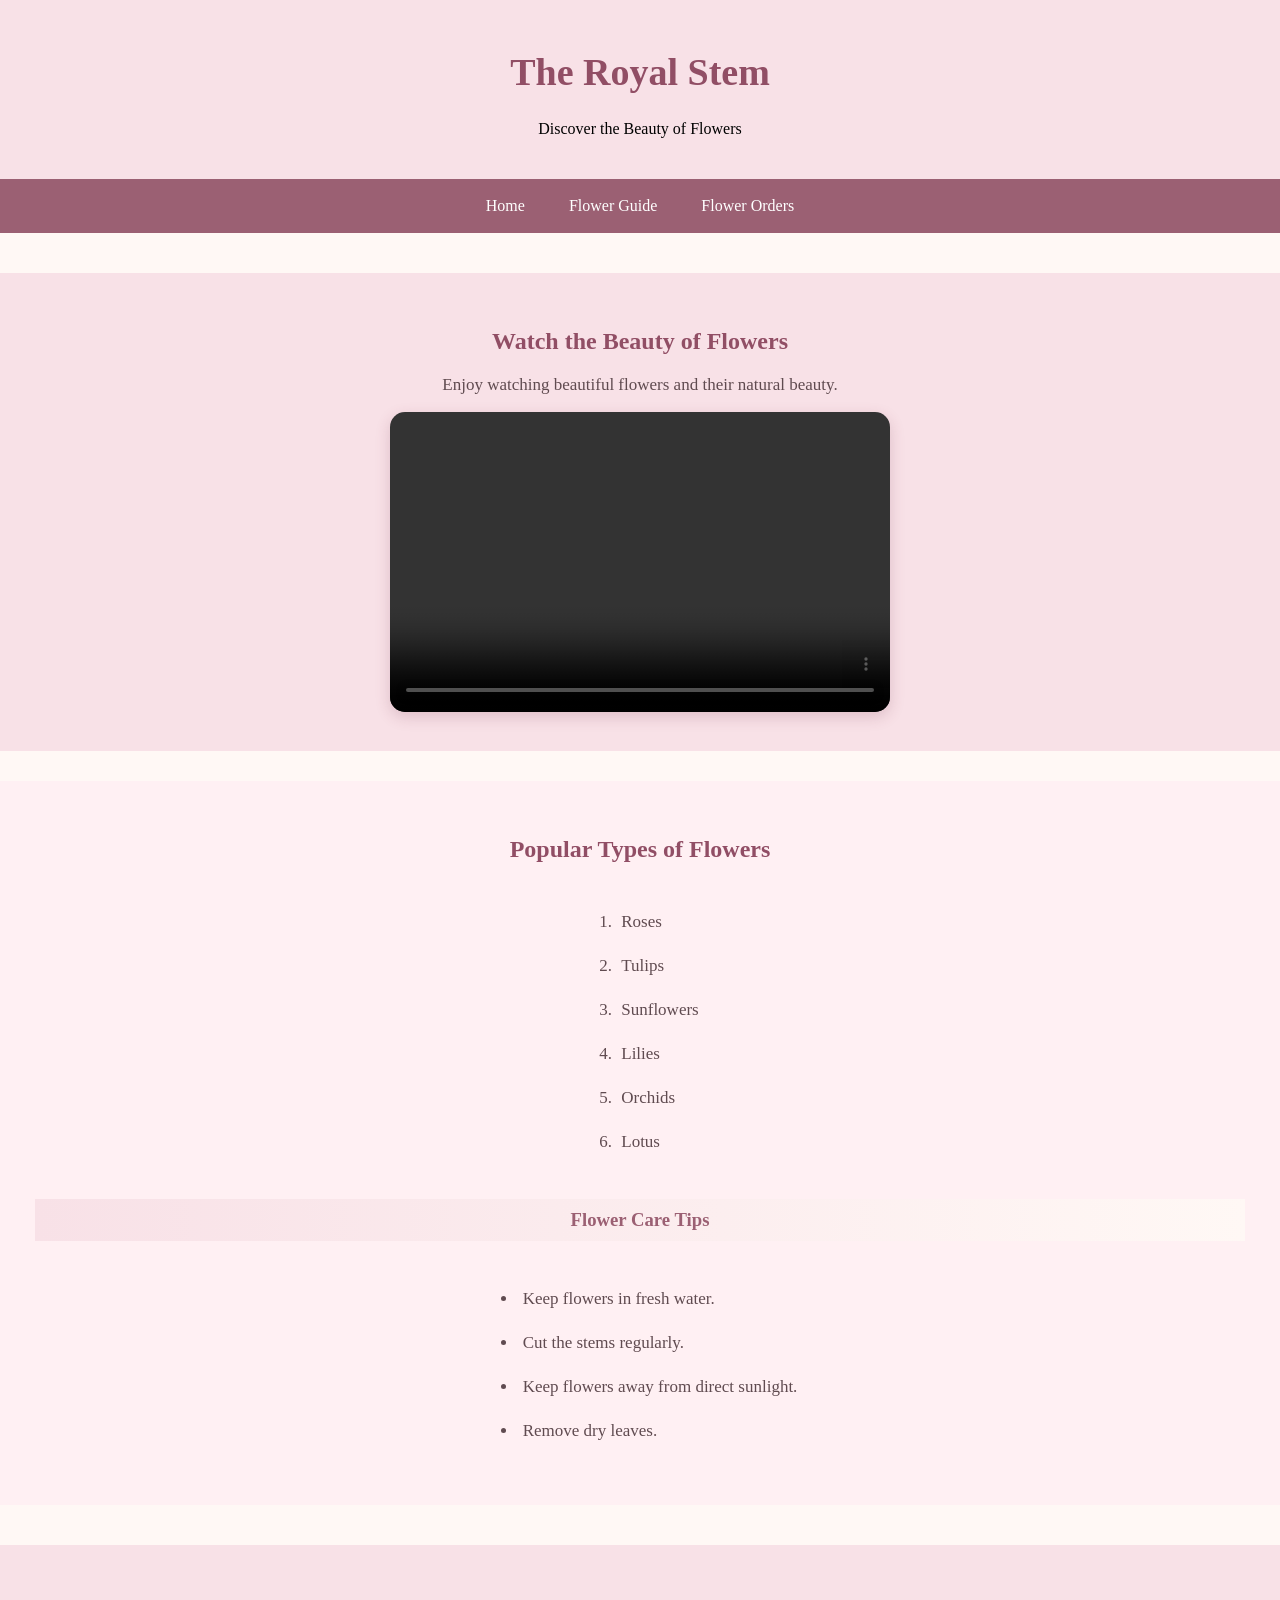
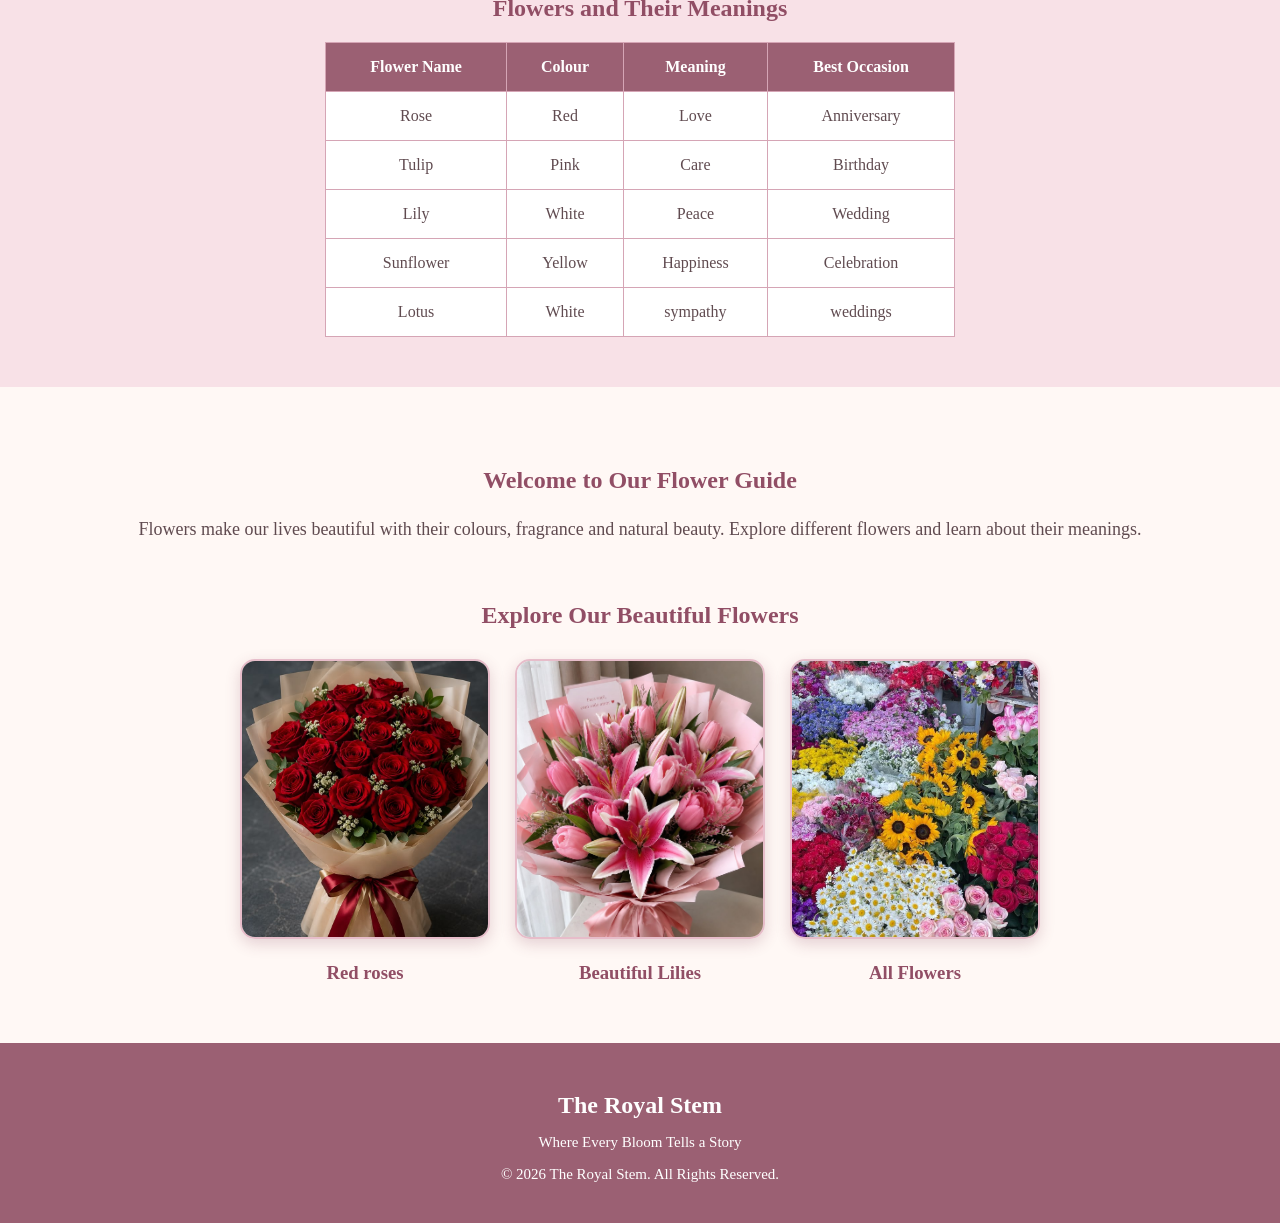
==== media.html @ b472b887 "Add files via upload" ====
<!DOCTYPE html>
<html lang="en">
<head>
    <meta charset="UTF-8">
    <meta name="viewport" content="width=device-width, initial-scale=1.0">

    <title>Flower Guide | The Royal Stem</title>

    <link rel="stylesheet" href="media.css">
</head>

<body>

    <header>
        <h1>The Royal Stem</h1>
        <p>Discover the Beauty of Flowers</p>
    </header>

    <nav>
        <a href="index.html">Home</a>
        <a href="media.html">Flower Guide</a>
        <a href="register.html">Flower Orders</a>
    </nav>
<section class="video-section">

    <h2>Watch the Beauty of Flowers</h2>

    <p>Enjoy watching beautiful flowers and their natural beauty.</p>

    <video width="500" height="300" controls>
        <source src="flowers.mp4" type="video/mp4">
        Your browser does not support video.
    </video>

</section>

<section class="flower-types">

    <h2>Popular Types of Flowers</h2>


    <ol>
        <li>Roses</li>
        <li>Tulips</li>
        <li>Sunflowers</li>
        <li>Lilies</li>
        <li>Orchids</li>
         <li>Lotus</li>
    </ol>

    <h3>Flower Care Tips</h3>

    <ul>
        <li>Keep flowers in fresh water.</li>
        <li>Cut the stems regularly.</li>
        <li>Keep flowers away from direct sunlight.</li>
        <li>Remove dry leaves.</li>
    </ul>

</section>
<section class="flower-table">

    <h2>Flowers and Their Meanings</h2>

    <table>
        <tr>
            <th>Flower Name</th>
            <th>Colour</th>
            <th>Meaning</th>
            <th>Best Occasion</th>
        </tr>

        <tr>
            <td>Rose</td>
            <td>Red</td>
            <td>Love</td>
            <td>Anniversary</td>
        </tr>

        <tr>
            <td>Tulip</td>
            <td>Pink</td>
            <td>Care</td>
            <td>Birthday</td>
        </tr>

        <tr>
            <td>Lily</td>
            <td>White</td>
            <td>Peace</td>
            <td>Wedding</td>
        </tr>

        <tr>
            <td>Sunflower</td>
            <td>Yellow</td>
            <td>Happiness</td>
            <td>Celebration</td>
        </tr>
        <tr>
    <td>Lotus</td>
    <td> White</td>
    <td>sympathy</td>
    <td>weddings</td>
</tr>
    </table>

</section>
    <main>
        <h2>Welcome to Our Flower Guide</h2>

        <p>
            Flowers make our lives beautiful with their colours,
            fragrance and natural beauty. Explore different flowers
            and learn about their meanings.
        </p>
    </main>
    <h2>Explore Our Beautiful Flowers</h2>

<div class="flower-gallery">

    <div>
        <img src="red roses.jpg" alt="red roses">
        <h3>Red roses</h3>
    </div>

    <div>
        <img src="lilies.jpg" alt="lilies">
        <h3>Beautiful Lilies</h3>
    </div>

    <div>
        <img src="all types.jpg" alt="all Flowers">
        <h3>All Flowers</h3>
    </div>

</div>
<footer>
    <h3>The Royal Stem</h3>
    <p>Where Every Bloom Tells a Story</p>
    <p>© 2026 The Royal Stem. All Rights Reserved.</p>
</footer>
</body>
</html>
---- media.css ----
/* General Styling */

* {
    box-sizing: border-box;
}

body {
    margin: 0;
    background-color: #fff8f5;
    font-family: Georgia, serif;
    text-align: center;
}

/* Header */

header {
    background-color: #f8e1e7;
    padding: 25px;
}

header h1 {
    color: #914e65;
    font-size: 38px;
}

/* Navigation Bar */

nav {
    background-color: #9b6073;
    padding: 18px;
}

nav a {
    color: white;
    text-decoration: none;
    margin: 20px;
}

nav a:hover {
    color: #ffe0e8;
}

/* Main Section */

main {
    padding: 20px 10px;
}

h2 {
    color: #914e65;
}

main p {
    color: #604b50;
    font-size: 18px;
    line-height: 1.7;
}

/* Flower Gallery */
.flower-gallery {
    display: flex;
    justify-content: center;
    gap: 25px;
    flex-wrap: wrap;
    margin: 30px;
}

.flower-gallery div {
    width: 250px;
}

.flower-gallery img {
    width: 100%;
    height: 280px;
    object-fit: cover;
    border-radius: 15px;
    border: 2px solid #e7bdca;
    box-shadow: 0 5px 15px rgba(120, 50, 75, 0.2);
}

.flower-gallery h3 {
    color: #914e65;
}


/* Video Section */

.video-section {
    background-color: #f8e1e7;
    padding: 35px 20px;
    margin-top: 40px;
    position: relative;
    overflow: hidden;
}

.video-section h2 {
    color: #914e65;
}

.video-section p {
    color: #604b50;
    font-size: 17px;
}

video {
    max-width: 90%;
    border-radius: 15px;
    box-shadow: 0 5px 15px rgba(120, 50, 75, 0.2);
}

/* Flower Types */

.flower-types {
    background-color: #fff0f3;
    padding: 35px;
    margin-top: 30px;
    position: relative;
    overflow: auto;
}

.flower-types h2 {
    color: #914e65;
}

.flower-types h3 {
    color: #9b6073;
    background-image: linear-gradient(to right, #f8e1e7, #fff8f5);
    padding: 10px;
}

.flower-types ol,
.flower-types ul {
    display: inline-block;
    text-align: left;
    color: #604b50;
    line-height: 2;
    font-size: 17px;
}

.flower-types li {
    padding: 5px;
}

/* Flower Table */

.flower-table {
    margin: 40px auto;
    padding: 30px 10px;
    background-color: #f8e1e7;
    overflow-x: auto;
}

.flower-table h2 {
    color: #914e65;
}

table {
    width: 50%;
    margin: 20px auto;
    border-collapse: collapse;
    background-color: white;
}

th, td {
    border: 1px solid #d5a5b5;
    padding: 15px;
    text-align: center;
}

th {
    background-color: #9b6073;
    color: white;
}

td {
    color: #604b50;
}

/* Audio Section */

.audio-section {
    padding: 35px;
    margin: 30px auto;
}

/* Footer */

footer {
    background-color: #9b6073;
    color: white;
    padding: 25px;
    margin-top: 40px;
    text-align: center;
}

footer h3 {
    font-size: 24px;
    margin-bottom: 10px;
}

footer p {
    color: white;
    font-size: 15px;
}

/* Tablet Responsive Design */

@media (max-width: 768px) {

    nav a {
        display: inline-block;
        margin: 8px;
    }

    .flower-gallery {
        justify-content: center;
        flex-wrap: wrap;
        gap: 20px;
    }

    .flower-gallery div {
        width: 45%;
    }

    .flower-gallery img {
        height: 250px;
    }

    table {
        width: 100%;
    }
}

/* Mobile Responsive Design */

@media (max-width: 480px) {

    header h1 {
        font-size: 28px;
    }

    nav a {
        margin: 6px;
    }

    .flower-gallery {
        flex-direction: column;
        align-items: center;
    }

    .flower-gallery div {
        width: 100%;
    }

    .flower-gallery img {
        height: 280px;
    }

    .flower-types {
        padding: 20px;
    }

    .audio-section {
        padding: 20px;
    }

    video {
        width: 100%;
    }
}
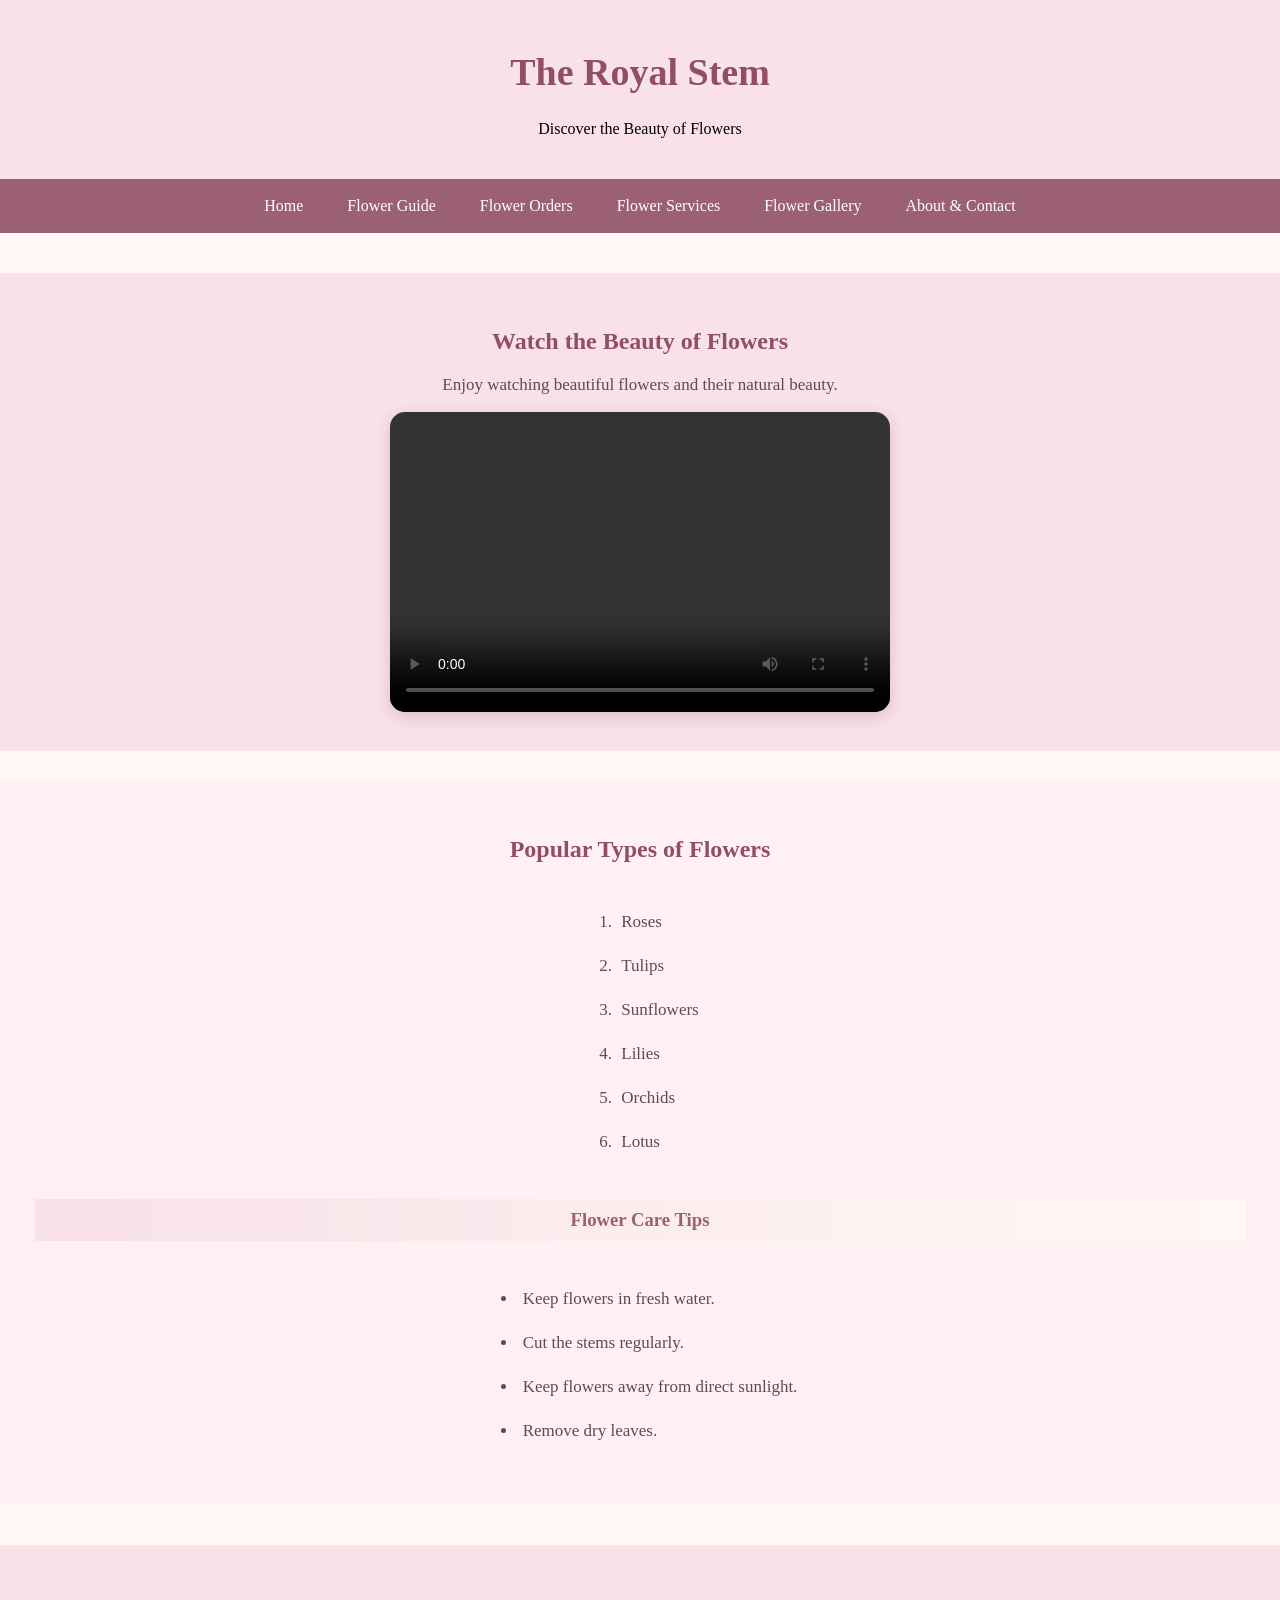
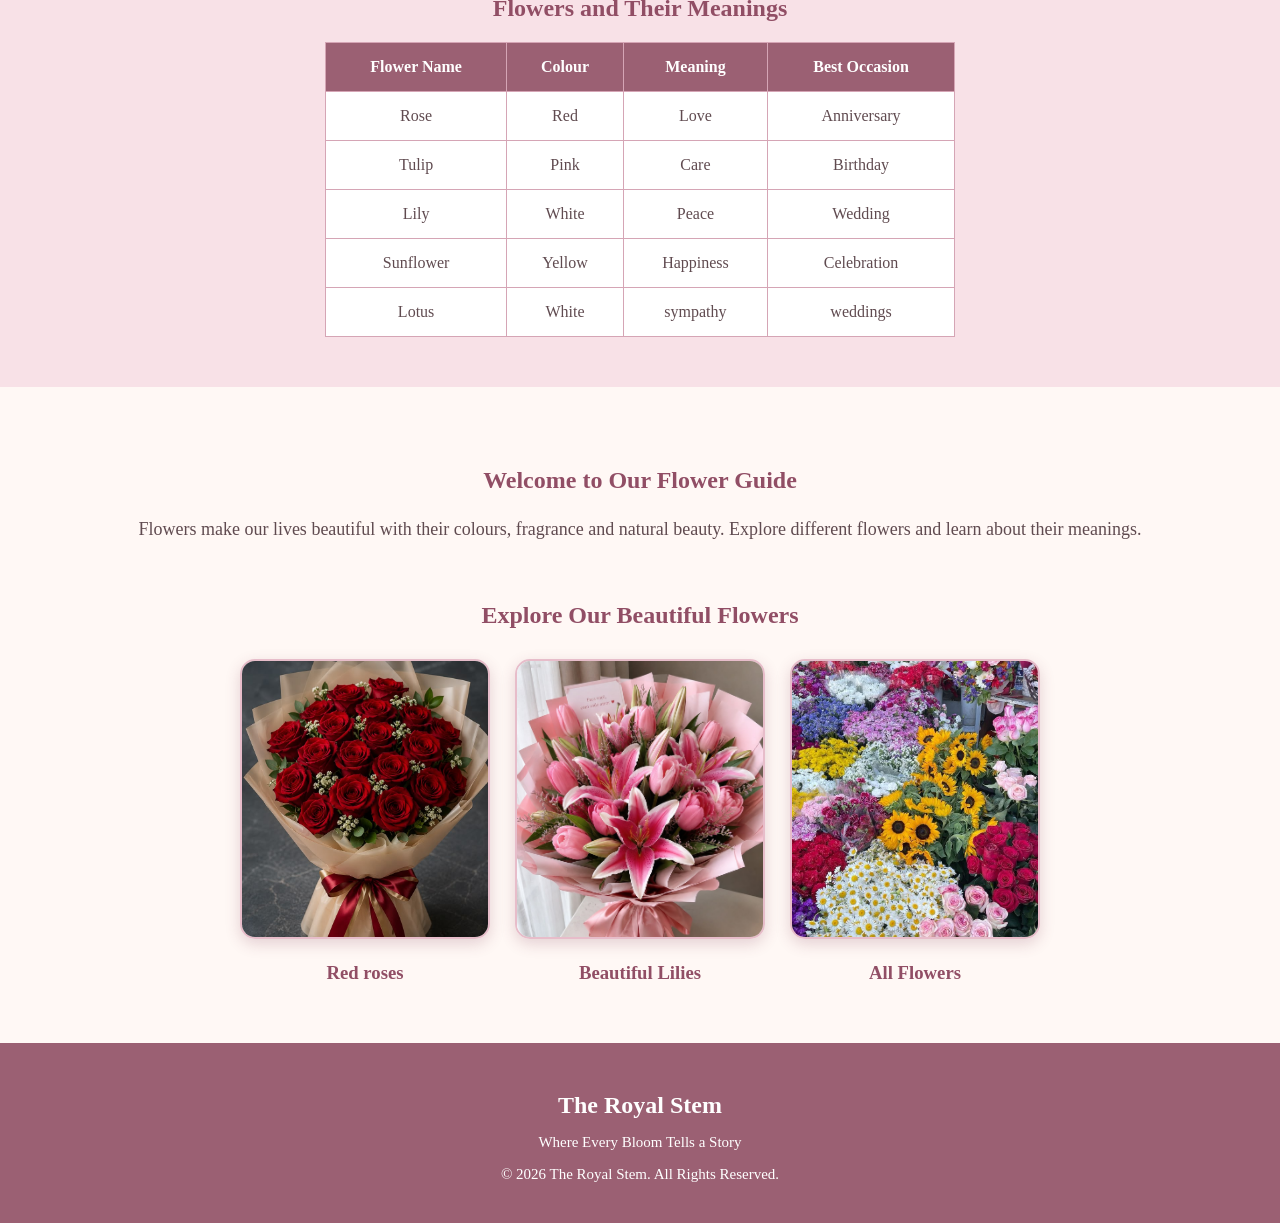
==== commit 95757f0d: "media.html" ====
--- a/media.html
+++ b/media.html
@@ -17,11 +17,14 @@
         <p>Discover the Beauty of Flowers</p>
     </header>
 
-    <nav>
-        <a href="index.html">Home</a>
-        <a href="media.html">Flower Guide</a>
-        <a href="register.html">Flower Orders</a>
-    </nav>
+   <nav>
+    <a href="index.html">Home</a>
+    <a href="media.html">Flower Guide</a>
+    <a href="register.html">Flower Orders</a>
+    <a href="services.html">Flower Services</a>
+    <a href="portfolio.html">Flower Gallery</a>
+    <a href="contact.html">About & Contact</a>
+</nav>
 <section class="video-section">
 
     <h2>Watch the Beauty of Flowers</h2>
